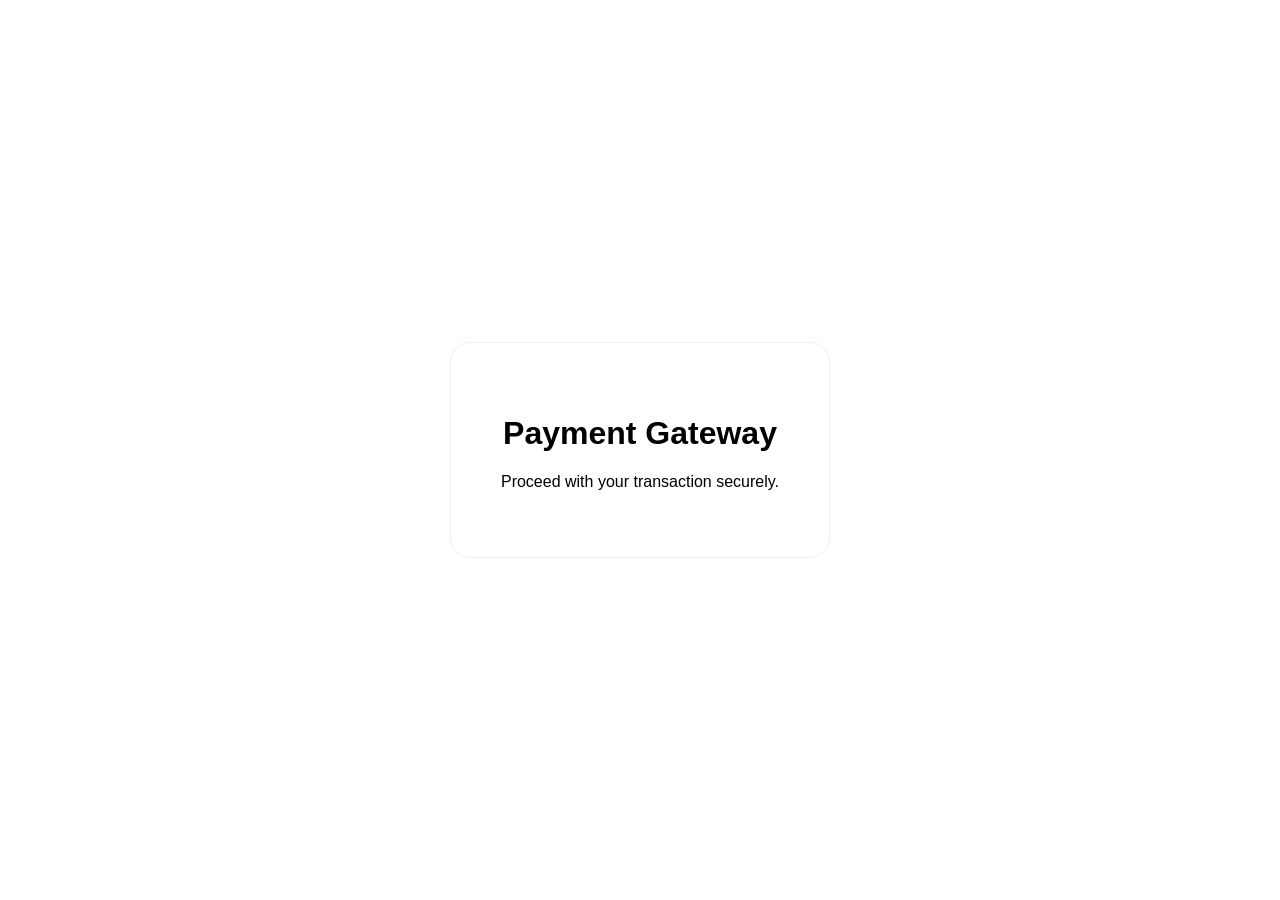
==== payments.html @ a81cf0df "Add initial payment gateway HTML structure" ====
<!DOCTYPE html>
<html lang="en">
<head>
    <style>
        body { 
            background-color: white; 
            display: flex; 
            justify-content: center; 
            align-items: center; 
            height: 100vh; 
            margin: 0; 
            font-family: sans-serif;
        }
        .center-box { text-align: center; padding: 50px; border: 1px solid #eee; border-radius: 20px; }
    </style>
</head>
<body>
    <div class="center-box">
        <h1>Payment Gateway</h1>
        <p>Proceed with your transaction securely.</p>
        </div>
</body>
</html>
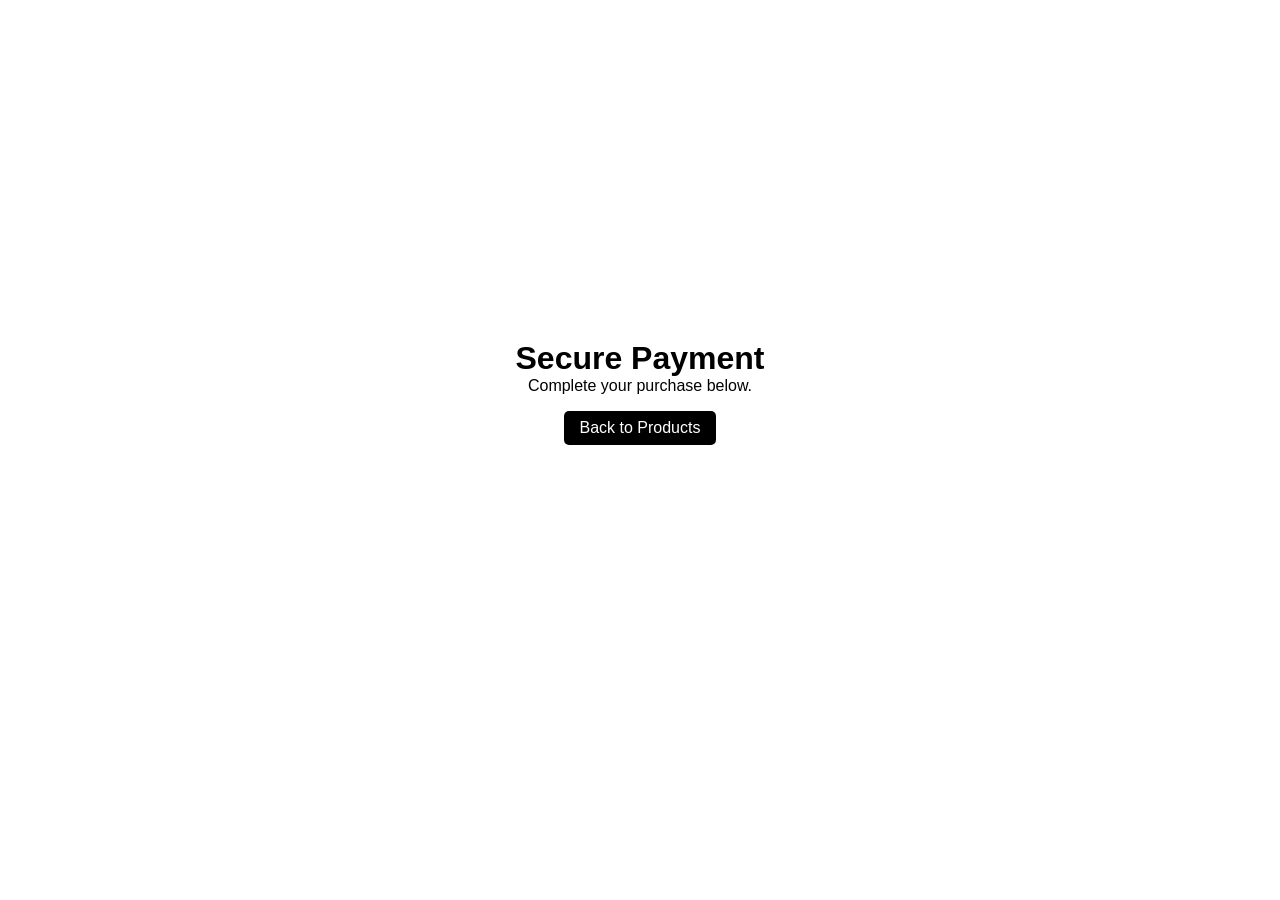
==== commit 0afa8ae7: "Update payment page content and styling" ====
--- a/payments.html
+++ b/payments.html
@@ -1,23 +1,16 @@
 <!DOCTYPE html>
-<html lang="en">
+<html>
 <head>
+    <link rel="stylesheet" href="style.css">
     <style>
-        body { 
-            background-color: white; 
-            display: flex; 
-            justify-content: center; 
-            align-items: center; 
-            height: 100vh; 
-            margin: 0; 
-            font-family: sans-serif;
-        }
-        .center-box { text-align: center; padding: 50px; border: 1px solid #eee; border-radius: 20px; }
+        .center-box { display: flex; flex-direction: column; justify-content: center; align-items: center; height: 80vh; }
     </style>
 </head>
 <body>
     <div class="center-box">
-        <h1>Payment Gateway</h1>
-        <p>Proceed with your transaction securely.</p>
-        </div>
+        <h1>Secure Payment</h1>
+        <p>Complete your purchase below.</p>
+        <a href="index.html" class="btn">Back to Products</a>
+    </div>
 </body>
 </html>
--- a/style.css
+++ b/style.css
@@ -0,0 +1,5 @@
+* { margin: 0; padding: 0; box-sizing: border-box; }
+body { font-family: sans-serif; background-color: #ffffff; padding: 2rem; }
+.container { display: grid; grid-template-columns: repeat(auto-fit, minmax(250px, 1fr)); gap: 2rem; max-width: 1000px; margin: 0 auto; }
+.card { border: 1px solid #ddd; padding: 1.5rem; border-radius: 12px; text-align: center; }
+.btn { display: inline-block; background: #000; color: #fff; padding: 0.5rem 1rem; border-radius: 5px; text-decoration: none; margin-top: 1rem; }
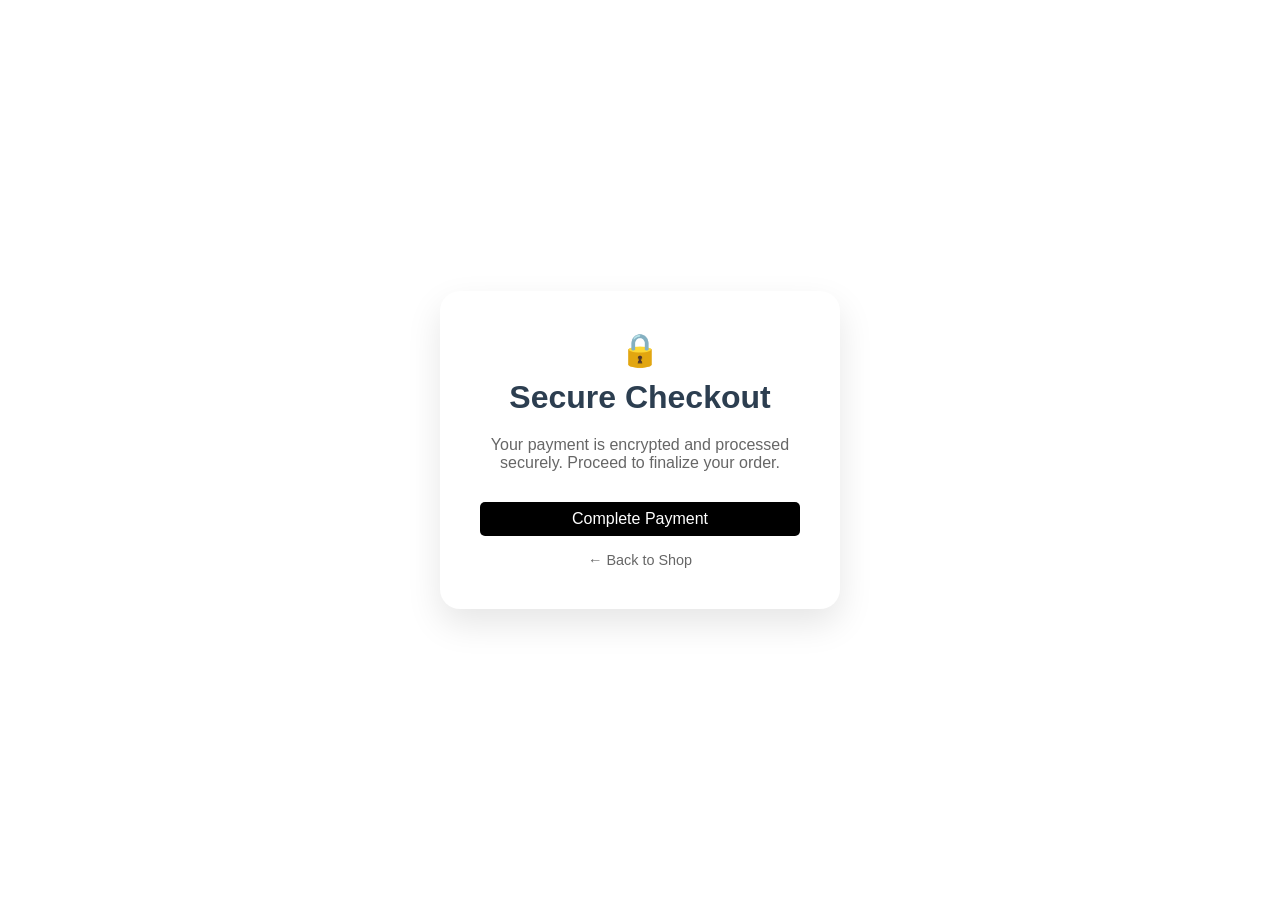
==== commit 05d0bbcc: "Revise payments.html for secure checkout experience Updated the payment page layout and content for " ====
--- a/payments.html
+++ b/payments.html
@@ -1,16 +1,37 @@
 <!DOCTYPE html>
-<html>
+<html lang="en">
 <head>
+    <meta charset="UTF-8">
+    <meta name="viewport" content="width=device-width, initial-scale=1.0">
+    <title>Secure Checkout</title>
     <link rel="stylesheet" href="style.css">
     <style>
-        .center-box { display: flex; flex-direction: column; justify-content: center; align-items: center; height: 80vh; }
+        /* Extra styles to match the store page */
+        body { display: flex; justify-content: center; align-items: center; min-height: 100vh; }
+        .checkout-card { 
+            background: #fff; 
+            padding: 40px; 
+            border-radius: 20px; 
+            box-shadow: 0 15px 35px rgba(0,0,0,0.1); 
+            text-align: center; 
+            max-width: 400px; 
+            width: 100%; 
+        }
+        .checkout-card h1 { margin-bottom: 20px; color: #2c3e50; }
+        .checkout-card p { margin-bottom: 30px; color: #666; }
+        .lock-icon { font-size: 2rem; margin-bottom: 10px; color: #27ae60; }
     </style>
 </head>
 <body>
-    <div class="center-box">
-        <h1>Secure Payment</h1>
-        <p>Complete your purchase below.</p>
-        <a href="index.html" class="btn">Back to Products</a>
+
+    <div class="checkout-card">
+        <div class="lock-icon">🔒</div>
+        <h1>Secure Checkout</h1>
+        <p>Your payment is encrypted and processed securely. Proceed to finalize your order.</p>
+        
+        <a href="https://buy.stripe.com/your-link-here" class="btn" style="margin-bottom: 15px; display: block;">Complete Payment</a>
+        <a href="index.html" style="color: #666; text-decoration: none; font-size: 0.9rem;">← Back to Shop</a>
     </div>
+
 </body>
 </html>
--- a/style.css
+++ b/style.css
@@ -1,5 +1,41 @@
 * { margin: 0; padding: 0; box-sizing: border-box; }
-body { font-family: sans-serif; background-color: #ffffff; padding: 2rem; }
-.container { display: grid; grid-template-columns: repeat(auto-fit, minmax(250px, 1fr)); gap: 2rem; max-width: 1000px; margin: 0 auto; }
-.card { border: 1px solid #ddd; padding: 1.5rem; border-radius: 12px; text-align: center; }
-.btn { display: inline-block; background: #000; color: #fff; padding: 0.5rem 1rem; border-radius: 5px; text-decoration: none; margin-top: 1rem; }
+
+body { 
+    font-family: sans-serif; 
+    background-color: #ffffff; 
+    padding: 20px; 
+}
+
+.container { 
+    display: grid; 
+    grid-template-columns: repeat(auto-fit, minmax(250px, 300px)); 
+    gap: 15px; 
+    justify-content: center; 
+    max-width: 800px; 
+    margin: 0 auto; 
+}
+
+.card { 
+    border: 1px solid #ddd; 
+    padding: 15px; 
+    border-radius: 12px; 
+    text-align: center; 
+}
+
+.card img { 
+    width: 100%; 
+    height: 200px; /* Fixed height for consistency */
+    object-fit: cover; /* Ensures image doesn't stretch */
+    border-radius: 8px; 
+    margin-bottom: 10px; 
+}
+
+.btn { 
+    display: inline-block; 
+    background: #000; 
+    color: #fff; 
+    padding: 8px 16px; 
+    border-radius: 5px; 
+    text-decoration: none; 
+    margin-top: 10px; 
+}
